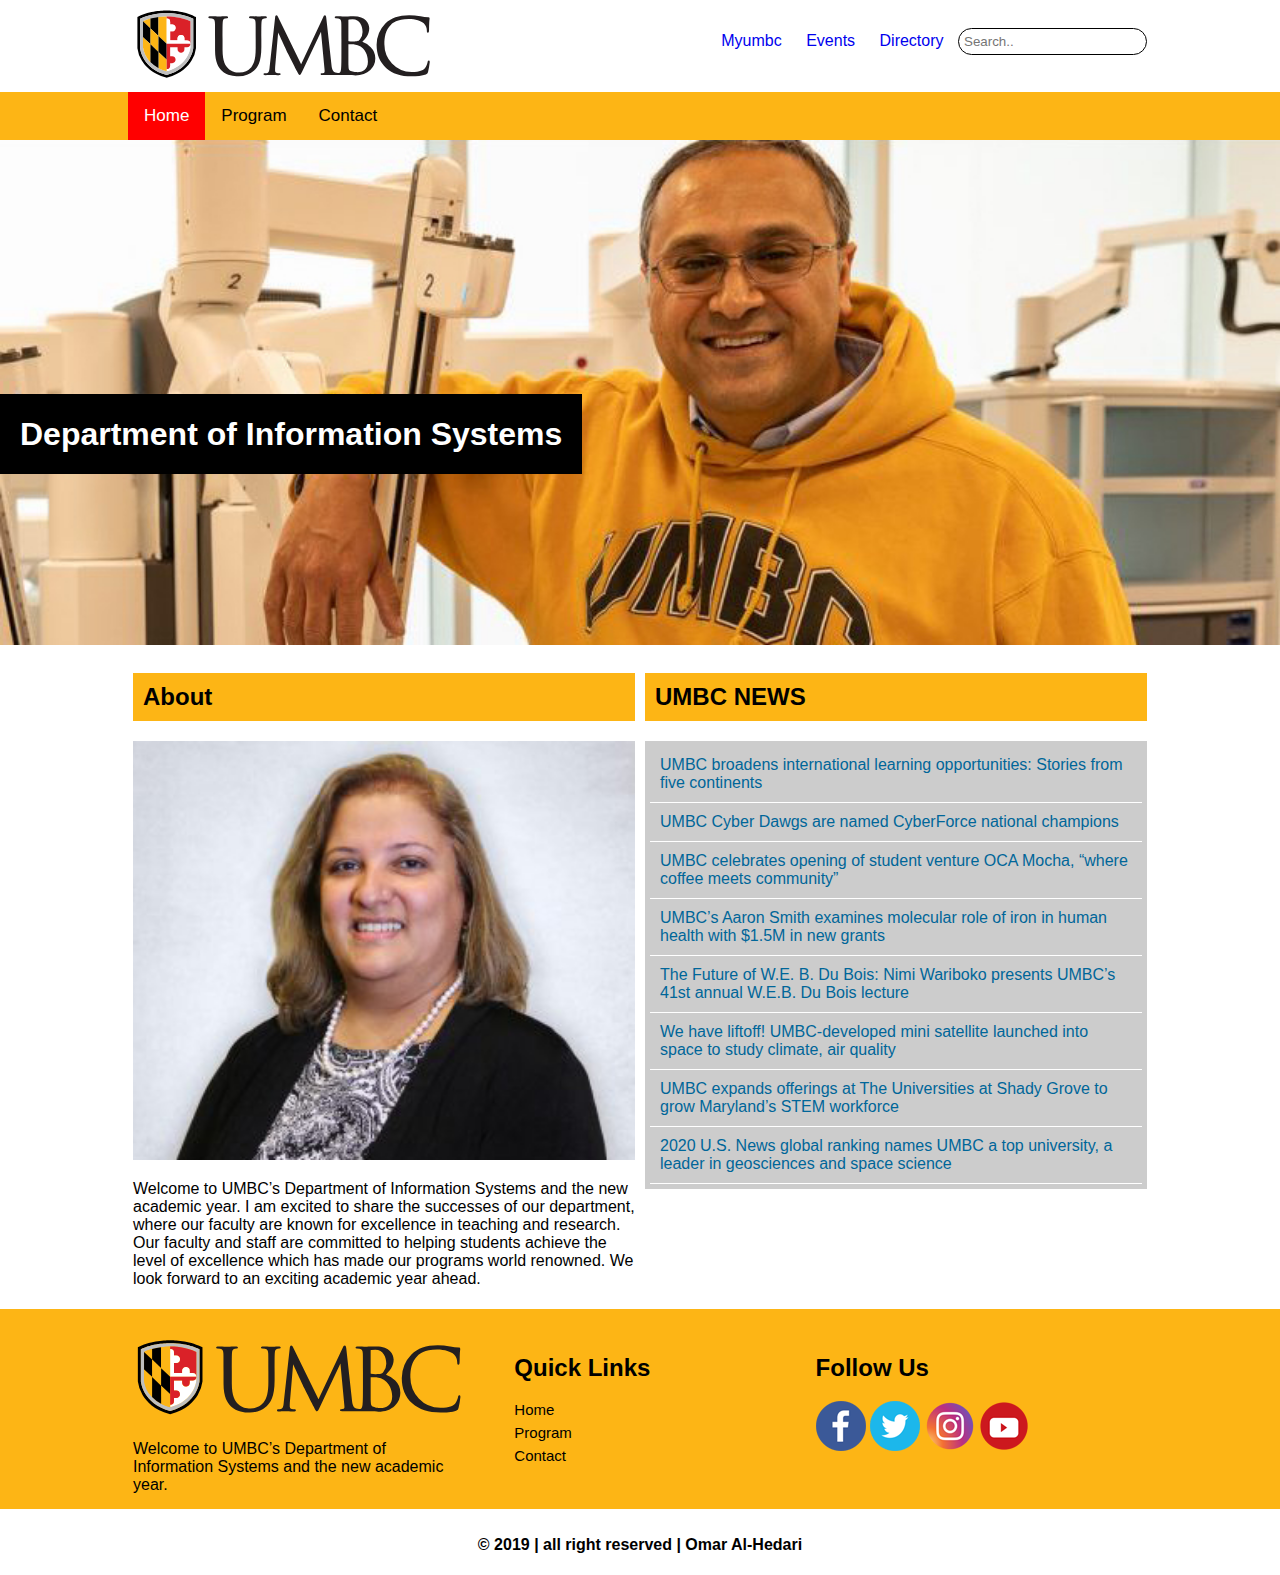
==== index.html @ 43dbfcaf "University project ( Lab 04)" ====
<!DOCTYPE html>
<html lang="en">
<head>
	<meta charset="UTF-8">
	<meta name="viewport" content="width=device-width, initial-scale=1">
	<title>Department of Information Systems</title>

	<link rel="stylesheet" href="style.css">
	<link rel="shortcut icon" type="image/x-icon" href="images/favicon-32x32.png">
</head>
<body>
	<header>
<div class="header-top">
    <div class="container">
        <div class="row">
            <div class="col-sm-12 col-md-4">
                <a href="index.html"><img src="images/UMBC-color.svg" alt=""></a>
            </div>

            <div class="col-sm-12 col-md-8 pull-right">
                <ul class="top-contact ">
                    <li><a href="#">Myumbc</a></li>
                    <li><a href="#">Events</a></li>
                    <li><a href="#">Directory</a></li>

                    <input type="text" placeholder="Search..">
                </ul>
            </div>
        </div>
    </div>
</div>

<div class="nav">
	<div class="container">
  <a class="active" href="index.html">Home</a>
  <a href="program.html">Program</a>
  <a href="contact.html">Contact</a>
   </div>
</div>
	</header>

	<div class="container-fluid">
		<img src="images/Razdan-with-the-DaVinciX-system.jpg" alt="">
		<div class="text-block">
    		<h1>Department of Information Systems</h1>
  		</div>
	</div>

	<div class="container">
		<div class="row">
			<div class="col-6">
				<h2 class="bg-color">About</h2>
				<img src="images/Vandana-Janeja-300x300.jpg" alt="">
				<p>Welcome to UMBC’s Department of Information Systems and the new academic year. I am excited to share the successes of our department, where our faculty are known for excellence in teaching and research. Our faculty and staff are committed to helping students achieve the level of excellence which has made our programs world renowned. We look forward to an exciting academic year ahead.</p>
			</div>
			<div class="col-6">
				<h2 class="bg-color">UMBC NEWS</h2>
				<ul class="bg-color2">
					<li><a href="#">UMBC broadens international learning opportunities: Stories from five continents</a></li>
					<li><a href="#">UMBC Cyber Dawgs are named CyberForce national champions</a></li>
					<li><a href="#">UMBC celebrates opening of student venture OCA Mocha, “where coffee meets community”</a></li>
					<li><a href="#">UMBC’s Aaron Smith examines molecular role of iron in human health with $1.5M in new grants</a></li>
					<li><a href="#">The Future of W.E. B. Du Bois: Nimi Wariboko presents UMBC’s 41st annual W.E.B. Du Bois lecture</a></li>
					<li><a href="#">We have liftoff! UMBC-developed mini satellite launched into space to study climate, air quality</a></li>
					<li><a href="#">UMBC expands offerings at The Universities at Shady Grove to grow Maryland’s STEM workforce</a></li>
					<li><a href="#">2020 U.S. News global ranking names UMBC a top university, a leader in geosciences and space science</a></li>
				</ul>
			</div>
		</div>
	</div>

	
		<footer class="footer">
		<div class="container">
			<div class="col-4">
				<img src="images/UMBC-color.svg" alt="">
				<p>Welcome to UMBC’s Department of Information Systems and the new academic year.</p>
			</div>
			<div class="col-4">
				<ul>
					<h2>Quick Links</h2>
					<li><a href="index.html">Home</a></li>
					<li><a href="program.html">Program</a></li>
					<li><a href="contact.html">Contact</a></li>
				</ul>
			</div>
			<div class="col-4">
				<h2>Follow Us</h2>
				<div class="social-icon">
				<a href="https://www.facebook.com/IsDepartmentAtUmbc/"><img src="images/fb.png" alt=""></a>
				<a href="https://twitter.com/umbcinfosystems"><img src="images/tw.png" alt=""></a>
				<a href="https://www.instagram.com/umbclife/"><img src="images/ins.png" alt=""></a>
				<a href="https://www.youtube.com/channel/UCMznhRjIdIS3h4nNxg3FgYw"><img src="images/yt.png" alt=""></a>
				</div>
			</div>
		</div>

		<div class="container">
			<div class="col-12 footer-bottom">
				<p>© 2019 | all right reserved | Omar Al-Hedari</p>
			</div>
		</div>
		</footer>
	



	
</body>
</html>
---- style.css ----
* {
  box-sizing: border-box;
}
body
{margin: 0;padding: 0;font-family: "Avenir-Medium","Helvetica Neue",Helvetica,Arial,sans-serif;}
.container-fluid{width: 100%;position: relative;}
.container{width: 80%;margin: auto;

}

li{
	list-style: none;
}
a{
	text-decoration: none;
}
img{

	width: 100%;
}

.pull-right {
    float: right !important;}

.row::after {
  content: "";
  clear: both;
  display: table;
}

[class*="col-"] {
  float: left;
  padding: 5px; 
}

.col-1 {width: 8.33%;}
.col-2 {width: 16.66%;}
.col-3 {width: 25%;}
.col-4 {width: 33.33%;}
.col-5 {width: 41.66%;}
.col-6 {width: 50%;}
.col-7 {width: 58.33%;}
.col-8 {width: 66.66%;}
.col-9 {width: 75%;}
.col-10 {width: 83.33%;}
.col-11 {width: 91.66%;}
.col-12 {width: 100%;}

.header-top .top-contact li {
    display: inline-block;
    line-height: 20px;
    text-align: center;
    margin: 10px;
}

.top-contact input{

	padding: 5px;
	border-radius: 50px;
	border: 1px solid #000;
}

.nav {
  background-color: #fdb515;
  overflow: hidden;
}

.nav a {
  float: left;
  color: #000;
  text-align: center;
  padding: 14px 16px;
  text-decoration: none;
  font-size: 17px;
}

.nav a:hover {
  background-color: #000;
  color:#fff;
}

.nav a.active {
  background-color: red;
  color: white;
}

.text-block {
  position: absolute;
  top: 50%;
  background-color: black;
  color: white;
  padding-left: 20px;
  padding-right: 20px;
}

.bg-color{

	background-color: #fdb515;
	padding: 10px;
}

.bg-color2{

	background-color: #cccccc;
	padding: 5px;
}
.bg-color2 li{

	border-bottom: 1px solid #ffffff;
	padding: 10px;
}
.bg-color2 li a{

	color: #006699;
}

.footer{

	background-color: #fdb515;
	height: 200px;
	padding-top: 20px;
}

.footer ul>li {

	margin-bottom: 5px;
}
.footer ul>li>a{

	color: #000;
	font-size: 15px;
}
.footer ul>li>a:hover{

	color: #fff;
}

.social-icon img{

	width: 50px;
}

.footer-bottom{

	text-align: center;
	font-weight: 600;
}

.text-block2 {
  position: absolute;
  top: 5%;
  left: 30%;
  color: #000;
  padding-left: 20px;
  padding-right: 20px;
  
}
.text-block2 h1{
	font-size: 35px;
	font-weight: 700;
}

.style li{
	
	list-style: disc;
	padding: 8px;
}
.style li>a{

	color: #08c;
}

.p50{

	padding: 50px 50px;
}

.text-block3 {
  position: absolute;
  top: 30%;
  left: 30%;
  color: #000;
  padding-left: 20px;
  padding-right: 20px;
  background-color: #000;
  color: #fff;
  
}

.contact>input[type=text], select, textarea {
  width: 100%;
  padding: 12px;
  border: 1px solid #ccc;
  margin-top: 6px;
  margin-bottom: 16px;
  resize: vertical;
}
.contact>input[type=submit] {
  background-color: red;
  color: white;
  padding: 12px 20px;
  border: none;
  cursor: pointer;
}

.contact>input[type=submit]:hover {
  background-color: #FDB515;
}

.contact .column {
  float: left;
  width: 50%;
  margin-top: 6px;
  padding: 20px;
}

.number li>span{

	float: right;
	margin-right: -30px;
}
.number li{

	padding: 5px;
}
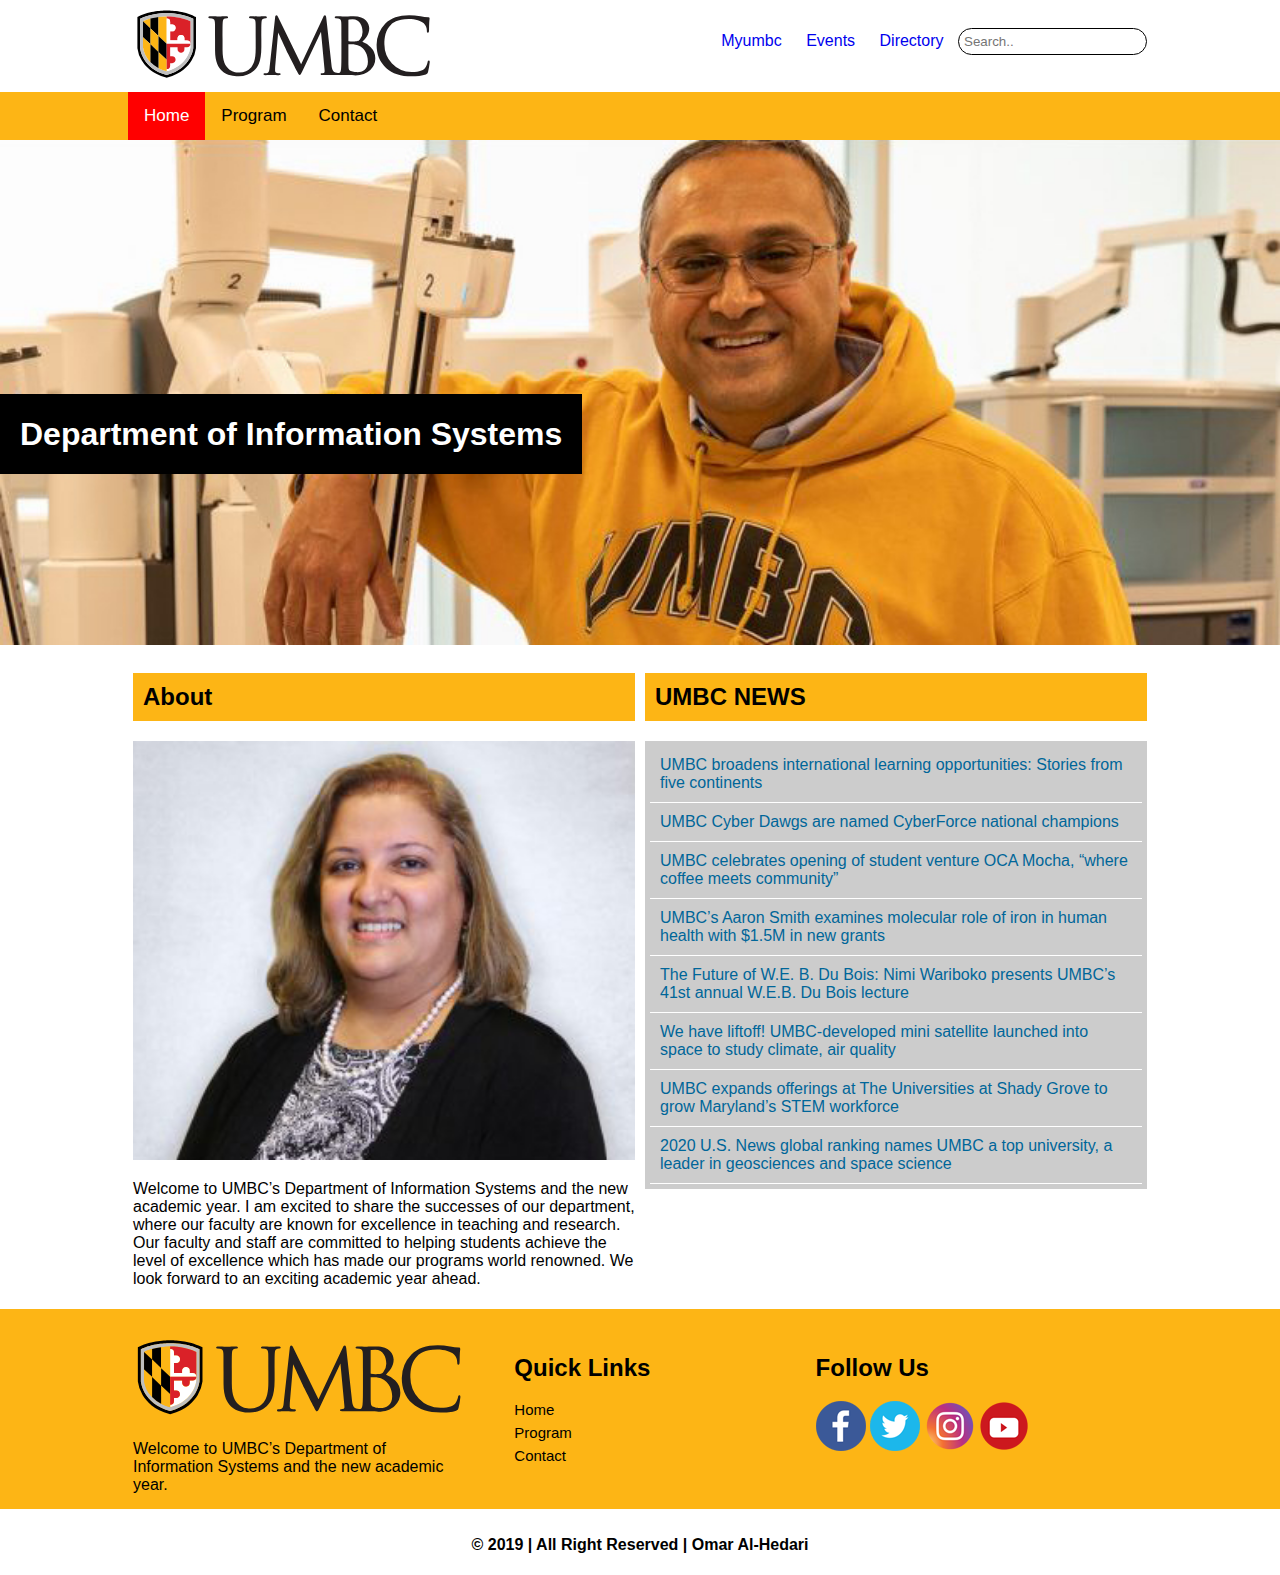
==== commit d46a8efd: "University Project" ====
--- a/index.html
+++ b/index.html
@@ -97,7 +97,7 @@
 
 		<div class="container">
 			<div class="col-12 footer-bottom">
-				<p>© 2019 | all right reserved | Omar Al-Hedari</p>
+				<p>© 2019 | All Right Reserved | Omar Al-Hedari</p>
 			</div>
 		</div>
 		</footer>
